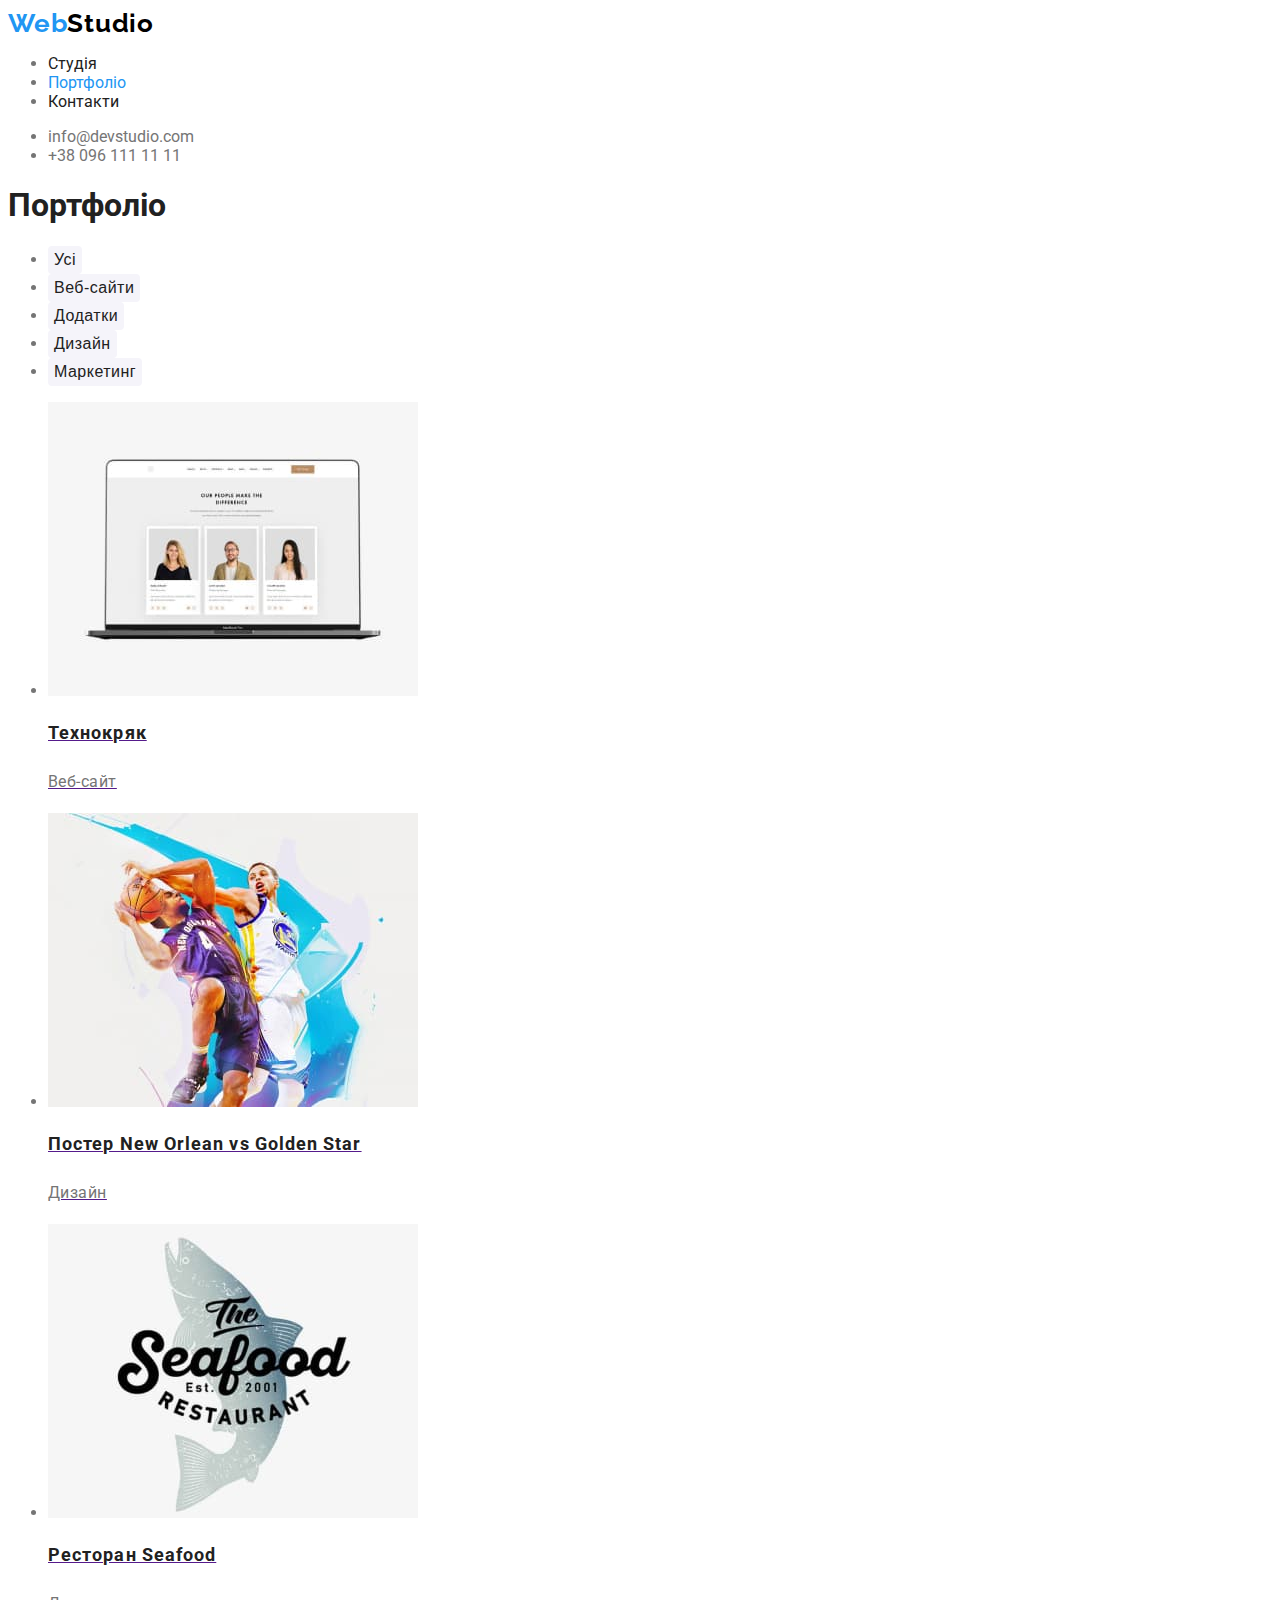
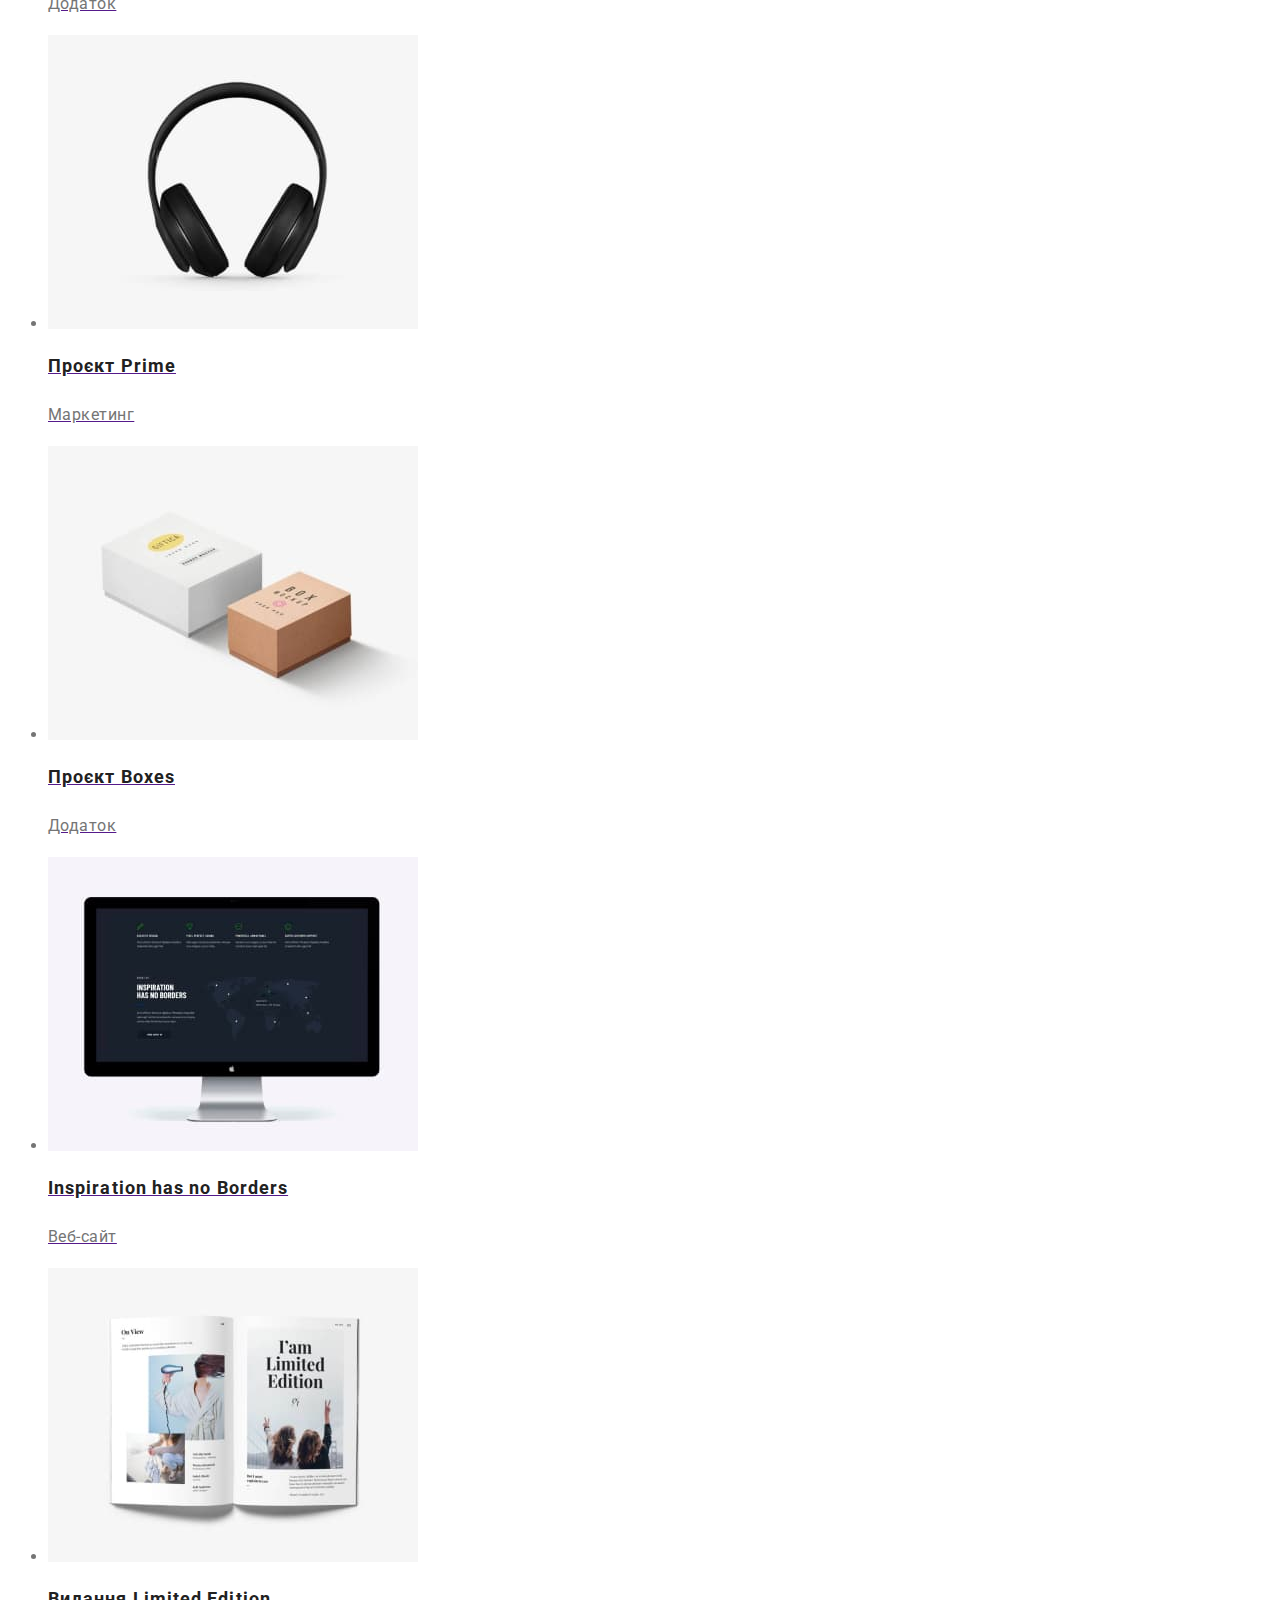
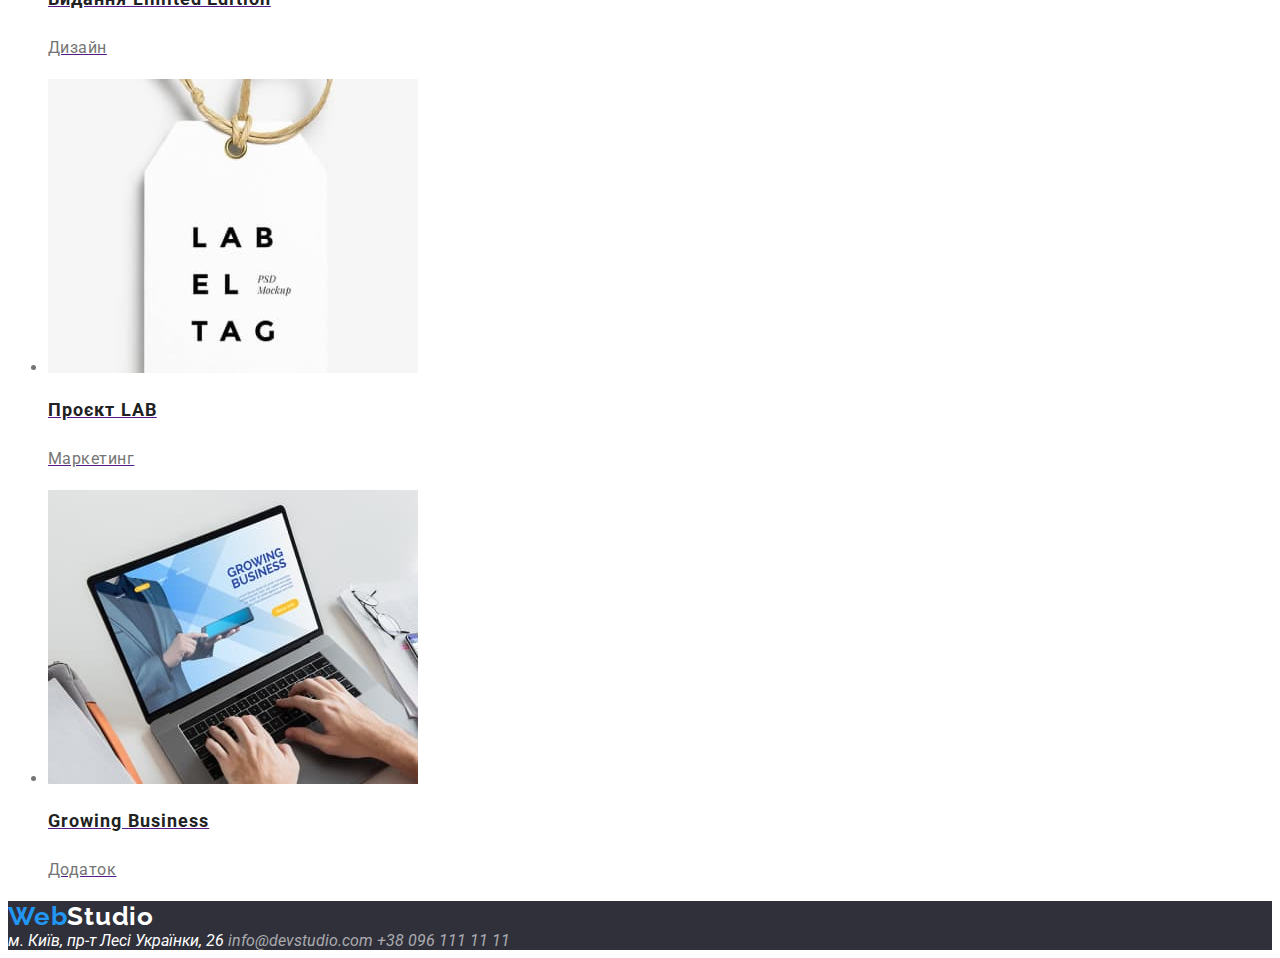
==== portfolio.html @ 835433d1 "Done" ====
<!DOCTYPE html>
<html lang="uk">

<head>
	<meta charset="UTF-8">
	<meta name="viewport" content="width=device-width, initial-scale=1.0">
	<title>Портфоліо студії ВЕБ дизайну</title>
	<link 
		href="https://fonts.googleapis.com/css2?family=Raleway:wght@700&family=Roboto:wght@400;500;700;900&display=swap"
		rel="stylesheet"
	>
	<link rel="stylesheet" href="./css/style.css">
</head>

<body>
	<header>
		<a class="logo" href="/"><span class="logo-part">Web</span>Studio</a>
		<nav class="header-nav">
			<ul>
				<li><a href="./index.html" class="link">Студія</a></li>
				<li><a href="" class="link current">Портфоліо</a></li>
				<li><a href="" class="link">Контакти</a></li>
			</ul>
		</nav>
		<ul class="contact">
			<li><a href="mailto:info@devstudio.com" class="link">info@devstudio.com</a></li>
			<li><a href="tel:+380961111111" class="link">+38 096 111 11 11</a></li>
		</ul>
	</header>
	<main>
		<section class="portfolio">
			<h1 class="title">Портфоліо</h1>
			<ul>
				<li><button type="button" class="button">Усі</button></li>
				<li><button type="button" class="button">Веб-сайти</button></li>
				<li><button type="button" class="button">Додатки</button></li>
				<li><button type="button" class="button">Дизайн</button></li>
				<li><button type="button" class="button">Маркетинг</button></li>
			</ul>
			<ul class="portfolio-list">
				<li>
					<a href="">
						<img src="./images/project1.jpg" alt="Розворот ноутбука із зображенням сайту на екрані" width="370" height="294">
						<h2 class="title">Технокряк</h2>
						<p class="text">Веб-сайт</p>
					</a>
				</li>
				<li>
					<a href="">
						<img src="./images/project2.jpg" alt="Два баскетболісти борються за м'яч" width="370" height="294">
						<h2 class="title">Постер New Orlean vs Golden Star</h2>
						<p class="text">Дизайн</p>
					</a>
				</li>
				<li>
					<a href="">
						<img src="./images/project3.jpg" alt="Емблема ресторану" width="370" height="294">
						<h2 class="title">Ресторан Seafood</h2>
						<p class="text">Додаток</p>
					</a>
				</li>
				<li>
					<a href="">
						<img src="./images/project4.jpg" alt="Навушники" width="370" height="294">
						<h2 class="title">Проєкт Prime</h2>
						<p class="text">Маркетинг</p>
					</a>
				</li>
				<li>
					<a href="">
						<img src="./images/project5.jpg" alt="Дві коробочки" width="370" height="294">
						<h2 class="title">Проєкт Boxes</h2>
						<p class="text">Додаток</p>
					</a>
				</li>
				<li>
					<a href="">
						<img src="./images/project6.jpg" alt="Монітор із зображенням сайту" width="370" height="294">
						<h2 class="title">Inspiration has no Borders</h2>
						<p class="text">Веб-сайт</p>
					</a>
				</li>
				<li>
					<a href="">
						<img src="./images/project7.jpg" alt="Розворот журналу" width="370" height="294">
						<h2 class="title">Видання Limited Edition</h2>
						<p class="text">Дизайн</p>
					</a>
				</li>
				<li>
					<a href="">
						<img src="./images/project8.jpg" alt="Лейбл на мотузку" width="370" height="294">
						<h2 class="title">Проєкт LAB</h2>
						<p class="text">Маркетинг</p>
					</a>
				</li>
				<li>
					<a href="">
						<img src="./images/project9.jpg" alt="Ноутбук із зображенням програми на екрані" width="370" height="294">
						<h2 class="title">Growing Business</h2>
						<p class="text">Додаток</p>
					</a>
				</li>
			</ul>
		</section>
	</main>
	<footer class="footer">
		<a class="logo" href="/"><span class="logo-part">Web</span>Studio</a>
		<address class="address">
			м. Київ, пр-т Лесі Українки, 26
			<a href="mailto:info@devstudio.com" class="link">info@devstudio.com</a>
			<a href="tel:+380961111111" class="link">+38 096 111 11 11</a>
		</address>
	</footer>
</body>

</html>
---- css/style.css ----
/* Common styles */

:root {
	--c-accent: #2196F3;
	--c-title: #212121;
	--c-text: #757575;
	--c-text-second: rgba(255, 255, 255, 0.60);
	--c-text-invers: white;
	--c-backgr-prime: white;
	--c-backgr-second: #F5F4FA;
	--c-backgr-dark: #2F303A;
}

body {
	color: var(--c-text);
	background-color: var(--c-backgr-prime);
	font-family: 'Roboto', sans-serif;
}

/* Logo */

.logo {
	color: black;
	--c-logo-part: var(--c-accent);
	font-family: 'Raleway', sans-serif;
	font-size: 26px;
	font-weight: 700;
	letter-spacing: 0.78px;
	text-decoration: none;
}

.logo .logo-part {
	color: var(--c-logo-part);
}

footer > .logo {
	color: var(--c-text-invers);
}

.logo:hover,
.logo:focus {
	color: var(--c-accent);
	--c-logo-part: black;
}

footer>.logo:hover,
footer>.logo:focus {
	--c-logo-part: var(--c-text-invers);
}

/* Header */

.link {
	text-decoration: none;
	list-style: none;
}

.header-nav .link {
	color: var(--c-title);
	text-decoration: none;
}

.link.current {
	color: var(--c-accent)
}

.contact .link {
	color: var(--c-text);
	text-decoration: none;
}

.header-nav .link:hover,
.header-nav .link:focus,
.contact .link:hover,
.contact .link:focus {
	color: var(--c-accent)
}

.address {
	color: var(--c-text-invers);
}

.address .link {
	color: var(--c-text-second);
	text-decoration: none;
}

.address .link:hover,
.address .link:focus {
	color: var(--c-accent)
}

/* Styles for index.html */

.title {
	color: var(--c-title);
}

.button {
	color: var(--c-title);
	text-align: center;
	background-color: var(--c-backgr-second);
	border-style: none;
	border-radius: 4px;
	font-size: 16px;
	font-weight: 500;
	line-height: 1.63; /* 26px 162.5% */
	letter-spacing: 0.48px;
}

.button:hover,
.button:focus {
	color: var(--c-text-invers);
	background-color: var(--c-accent);
	cursor: pointer;
}

.button.primary {
	color: var(--c-text-invers);
	text-align: center;
	background-color: var(--c-accent);
	font-size: 16px;
	font-weight: 700;
	line-height: 1.88; /* 187.5% */
	letter-spacing: 0.96px;
}

.button.primary:hover,
.button.primary:focus {
	color: var(--c-title);
	background-color: var(--c-backgr-second);
}

.hero-title {
	color: var(--c-backgr-prime);
	text-align: center;
	font-size: 44px;
	font-weight: 900;
	line-height: 1.36; /* 60px 136.364% */
	letter-spacing: 2.64px;
	text-transform: uppercase;
}

.section-title {
	color: var(--c-title);
	text-align: center;
	font-size: 36px;
	font-weight: 700;
	line-height: 1.2;
	letter-spacing: 1.08px;
}

.feature-list .title {
	font-size: 14px;
	font-weight: 700;
	line-height: 1.2;
	letter-spacing: 0.42px;
	text-transform: uppercase;
}

.feature-list .text {
	font-size: 14px;
	font-weight: 400;
	line-height: 1.71; /* 24px 171.429% */
	letter-spacing: 0.42px;
}

.command-list .title {
	text-align: center;
	font-size: 16px;
	font-weight: 500;
	line-height: 1.2;
	letter-spacing: 0.48px;
}

.command-list .text {
	text-align: center;
	font-size: 16px;
	font-weight: 400;
	line-height: 1.2;
	letter-spacing: 0.48px;
}

.portfolio-list .title {
	color: var(--c-title);
	font-size: 18px;
	font-weight: 700;
	line-height: 2; /* 36px 200% */
	letter-spacing: 1.08px;
}

.portfolio-list .text {
	color: var(--c-text);
	font-size: 16px;
	font-weight: 400;
	line-height: 1.88; /*30px 187.5% */
	letter-spacing: 0.48px;
}

.hero {
	background-color: var(--c-backgr-dark);
}
.command {
	background-color: var(--c-backgr-second);
}

.footer {
	background-color: var(--c-backgr-dark);
}
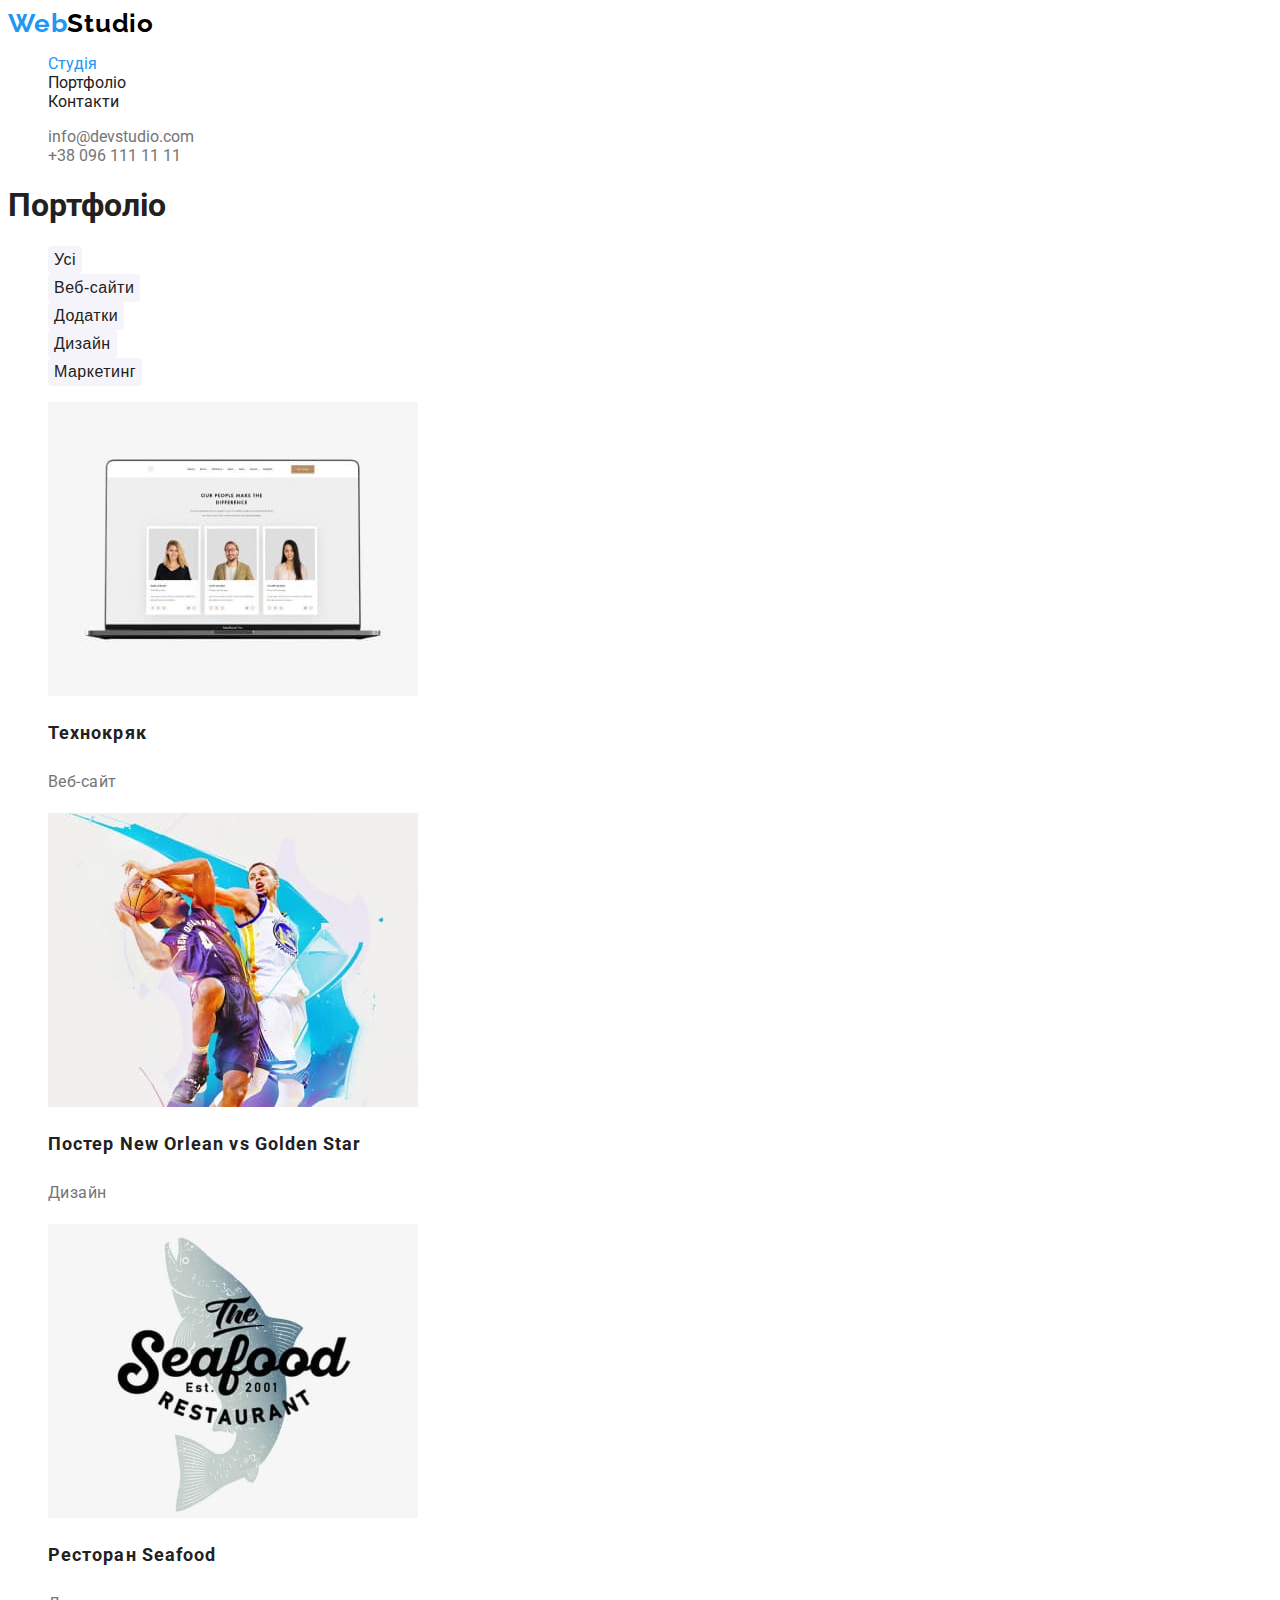
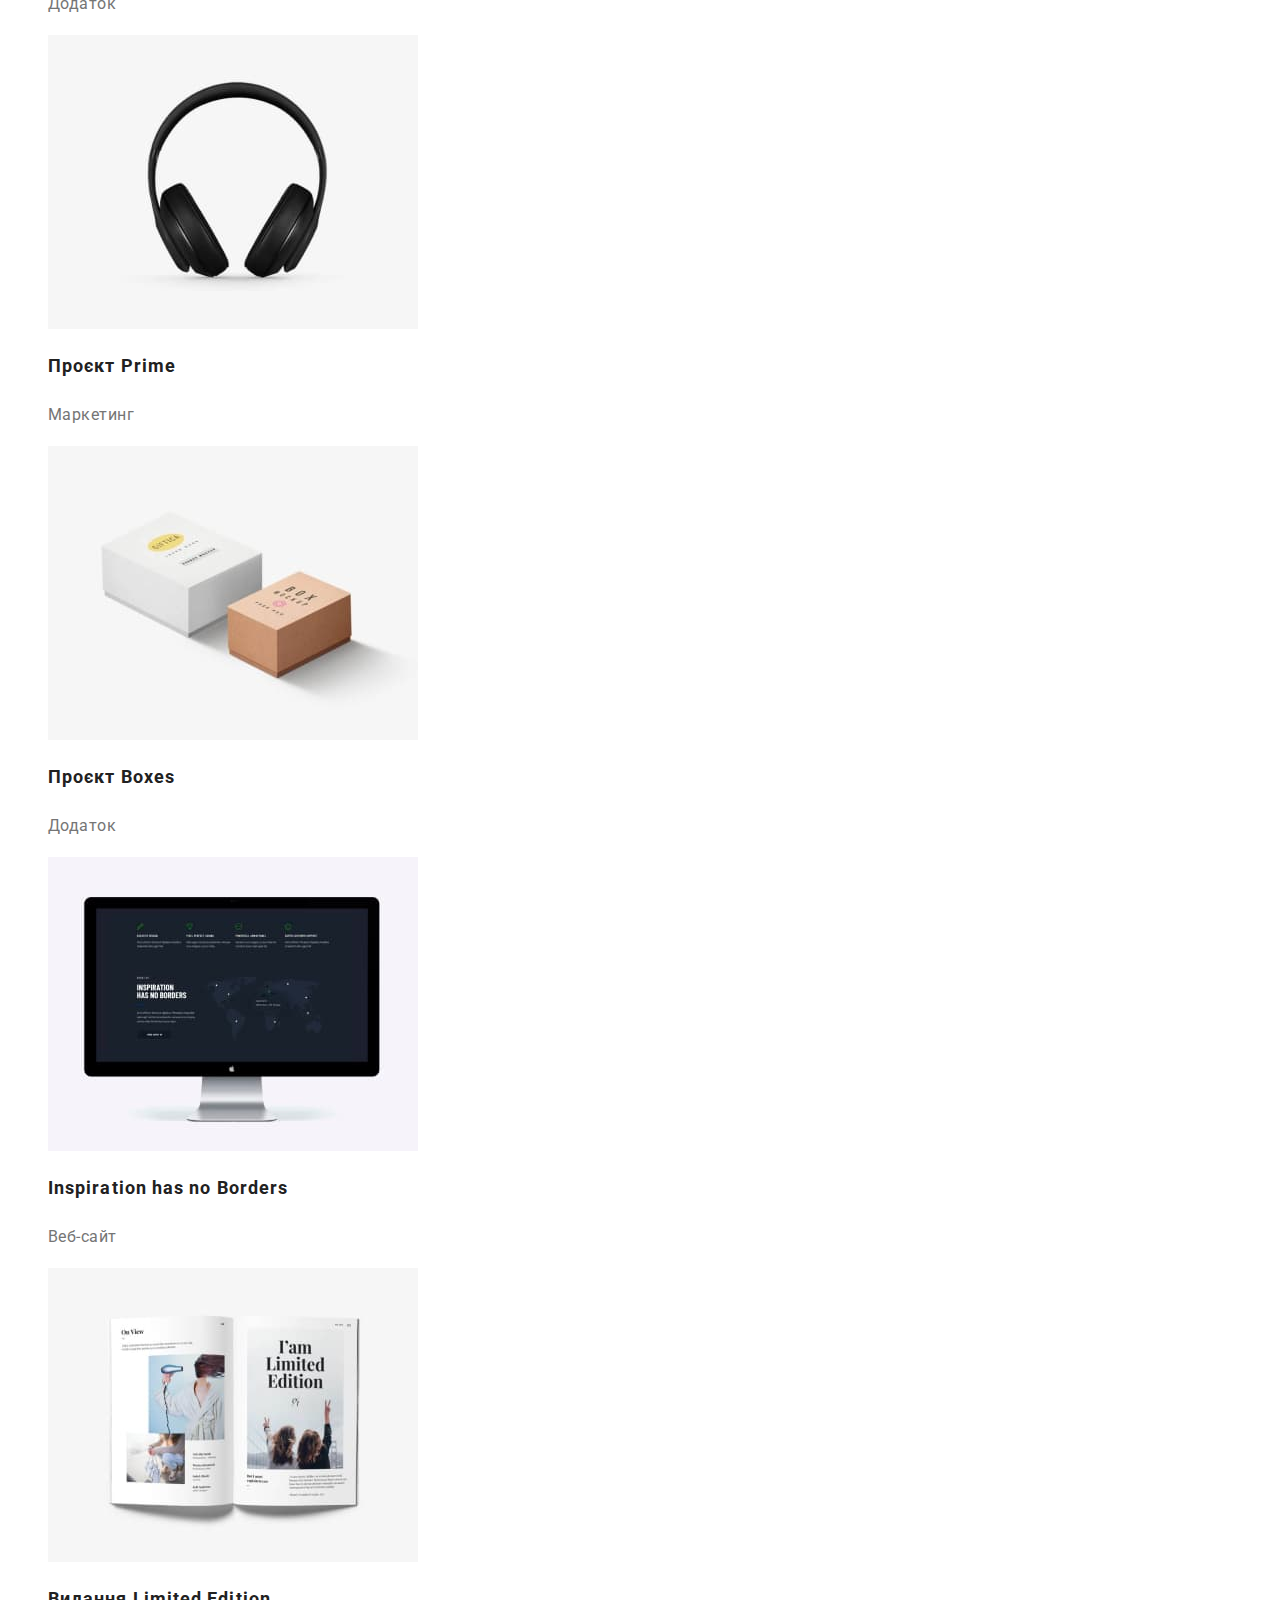
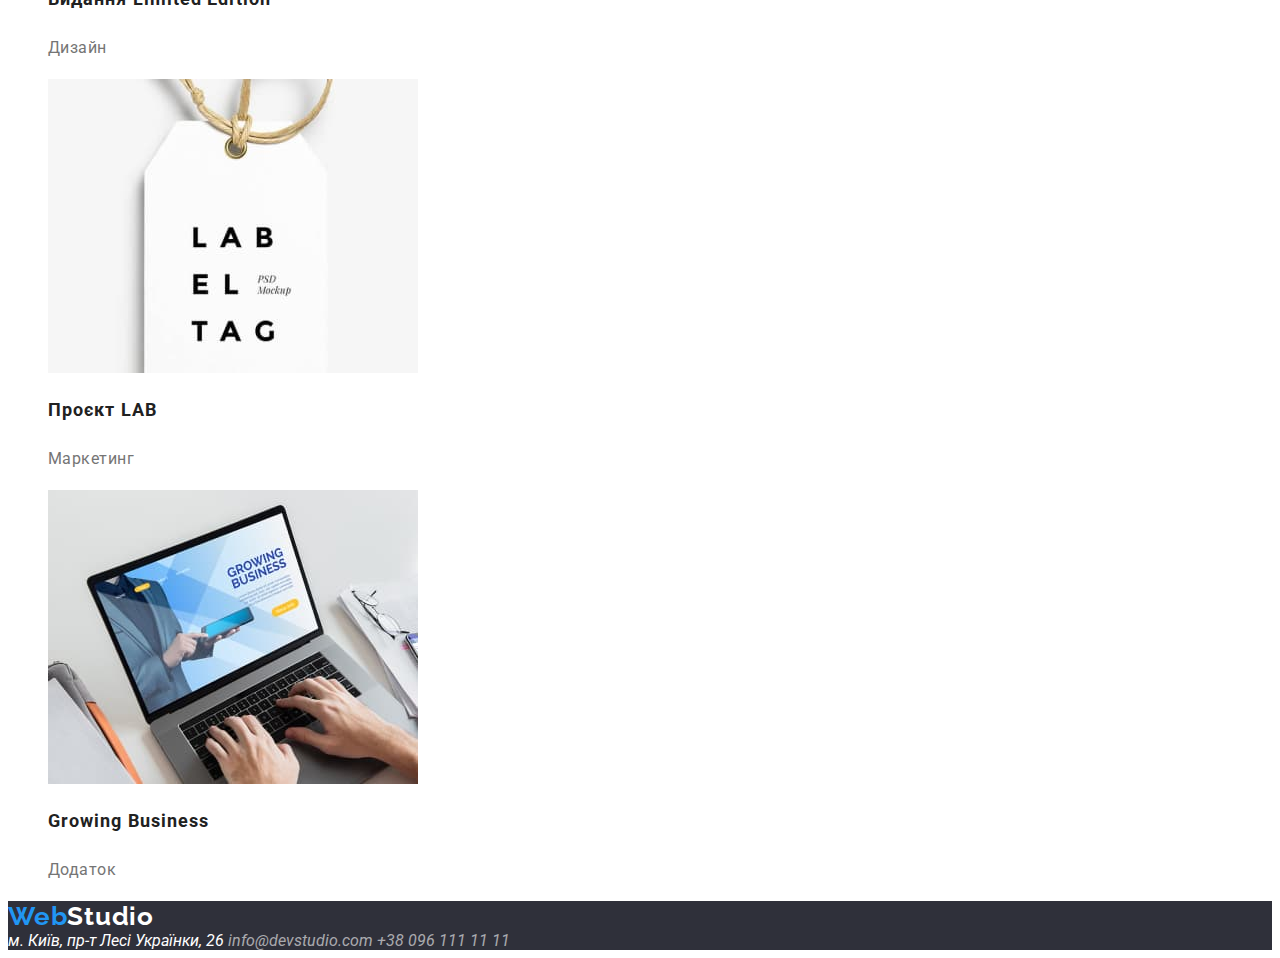
==== commit b0475002: "Layout" ====
--- a/portfolio.html
+++ b/portfolio.html
@@ -3,8 +3,8 @@
 
 <head>
 	<meta charset="UTF-8">
-	<meta name="viewport" content="width=device-width, initial-scale=1.0">
-	<title>Портфоліо студії ВЕБ дизайну</title>
+	<meta name="viewport" content="width=device-width, initial-scale=2.0">
+	<title>Студія ВЕБ дизайну</title>
 	<link 
 		href="https://fonts.googleapis.com/css2?family=Raleway:wght@700&family=Roboto:wght@400;500;700;900&display=swap"
 		rel="stylesheet"
@@ -13,89 +13,95 @@
 </head>
 
 <body>
+
 	<header>
 		<a class="logo" href="/"><span class="logo-part">Web</span>Studio</a>
+
 		<nav class="header-nav">
-			<ul>
-				<li><a href="./index.html" class="link">Студія</a></li>
-				<li><a href="" class="link current">Портфоліо</a></li>
+			<ul class="link">
+				<li><a href="" class="link current">Студія</a></li>
+				<li><a href="./portfolio.html" class="link">Портфоліо</a></li>
 				<li><a href="" class="link">Контакти</a></li>
 			</ul>
 		</nav>
-		<ul class="contact">
+
+		<ul class="contact link">
 			<li><a href="mailto:info@devstudio.com" class="link">info@devstudio.com</a></li>
 			<li><a href="tel:+380961111111" class="link">+38 096 111 11 11</a></li>
 		</ul>
 	</header>
+
 	<main>
 		<section class="portfolio">
 			<h1 class="title">Портфоліо</h1>
-			<ul>
+
+			<ul class="link">
 				<li><button type="button" class="button">Усі</button></li>
 				<li><button type="button" class="button">Веб-сайти</button></li>
 				<li><button type="button" class="button">Додатки</button></li>
 				<li><button type="button" class="button">Дизайн</button></li>
 				<li><button type="button" class="button">Маркетинг</button></li>
 			</ul>
-			<ul class="portfolio-list">
+
+			<ul class="portfolio-list link">
 				<li>
-					<a href="">
+					<a class="link" href="">
 						<img src="./images/project1.jpg" alt="Розворот ноутбука із зображенням сайту на екрані" width="370" height="294">
 						<h2 class="title">Технокряк</h2>
 						<p class="text">Веб-сайт</p>
 					</a>
 				</li>
 				<li>
-					<a href="">
+					<a class="link" href="">
 						<img src="./images/project2.jpg" alt="Два баскетболісти борються за м'яч" width="370" height="294">
 						<h2 class="title">Постер New Orlean vs Golden Star</h2>
 						<p class="text">Дизайн</p>
 					</a>
 				</li>
 				<li>
-					<a href="">
+					<a class="link" href="">
 						<img src="./images/project3.jpg" alt="Емблема ресторану" width="370" height="294">
 						<h2 class="title">Ресторан Seafood</h2>
 						<p class="text">Додаток</p>
 					</a>
 				</li>
 				<li>
-					<a href="">
+					<a class="link" href="">
 						<img src="./images/project4.jpg" alt="Навушники" width="370" height="294">
 						<h2 class="title">Проєкт Prime</h2>
 						<p class="text">Маркетинг</p>
 					</a>
 				</li>
 				<li>
-					<a href="">
+					<a class="link" href="">
 						<img src="./images/project5.jpg" alt="Дві коробочки" width="370" height="294">
 						<h2 class="title">Проєкт Boxes</h2>
 						<p class="text">Додаток</p>
 					</a>
 				</li>
 				<li>
-					<a href="">
+					<a class="link" href="">
 						<img src="./images/project6.jpg" alt="Монітор із зображенням сайту" width="370" height="294">
 						<h2 class="title">Inspiration has no Borders</h2>
 						<p class="text">Веб-сайт</p>
 					</a>
 				</li>
 				<li>
-					<a href="">
+					<a class="link" href="">
 						<img src="./images/project7.jpg" alt="Розворот журналу" width="370" height="294">
 						<h2 class="title">Видання Limited Edition</h2>
 						<p class="text">Дизайн</p>
 					</a>
 				</li>
 				<li>
-					<a href="">
+					<a class="link" href="">
 						<img src="./images/project8.jpg" alt="Лейбл на мотузку" width="370" height="294">
 						<h2 class="title">Проєкт LAB</h2>
 						<p class="text">Маркетинг</p>
 					</a>
 				</li>
 				<li>
-					<a href="">
+					<a class="link" href="">
 						<img src="./images/project9.jpg" alt="Ноутбук із зображенням програми на екрані" width="370" height="294">
 						<h2 class="title">Growing Business</h2>
 						<p class="text">Додаток</p>
@@ -103,7 +109,9 @@
 				</li>
 			</ul>
 		</section>
+		
 	</main>
+
 	<footer class="footer">
 		<a class="logo" href="/"><span class="logo-part">Web</span>Studio</a>
 		<address class="address">
@@ -112,6 +120,7 @@
 			<a href="tel:+380961111111" class="link">+38 096 111 11 11</a>
 		</address>
 	</footer>
+
 </body>
-
+	
 </html>--- a/css/style.css
+++ b/css/style.css
@@ -165,6 +165,8 @@
 	letter-spacing: 0.42px;
 }
 
+/*  Styles for portfolio.html */
+
 .command-list .title {
 	text-align: center;
 	font-size: 16px;
@@ -200,6 +202,7 @@
 .hero {
 	background-color: var(--c-backgr-dark);
 }
+
 .command {
 	background-color: var(--c-backgr-second);
 }
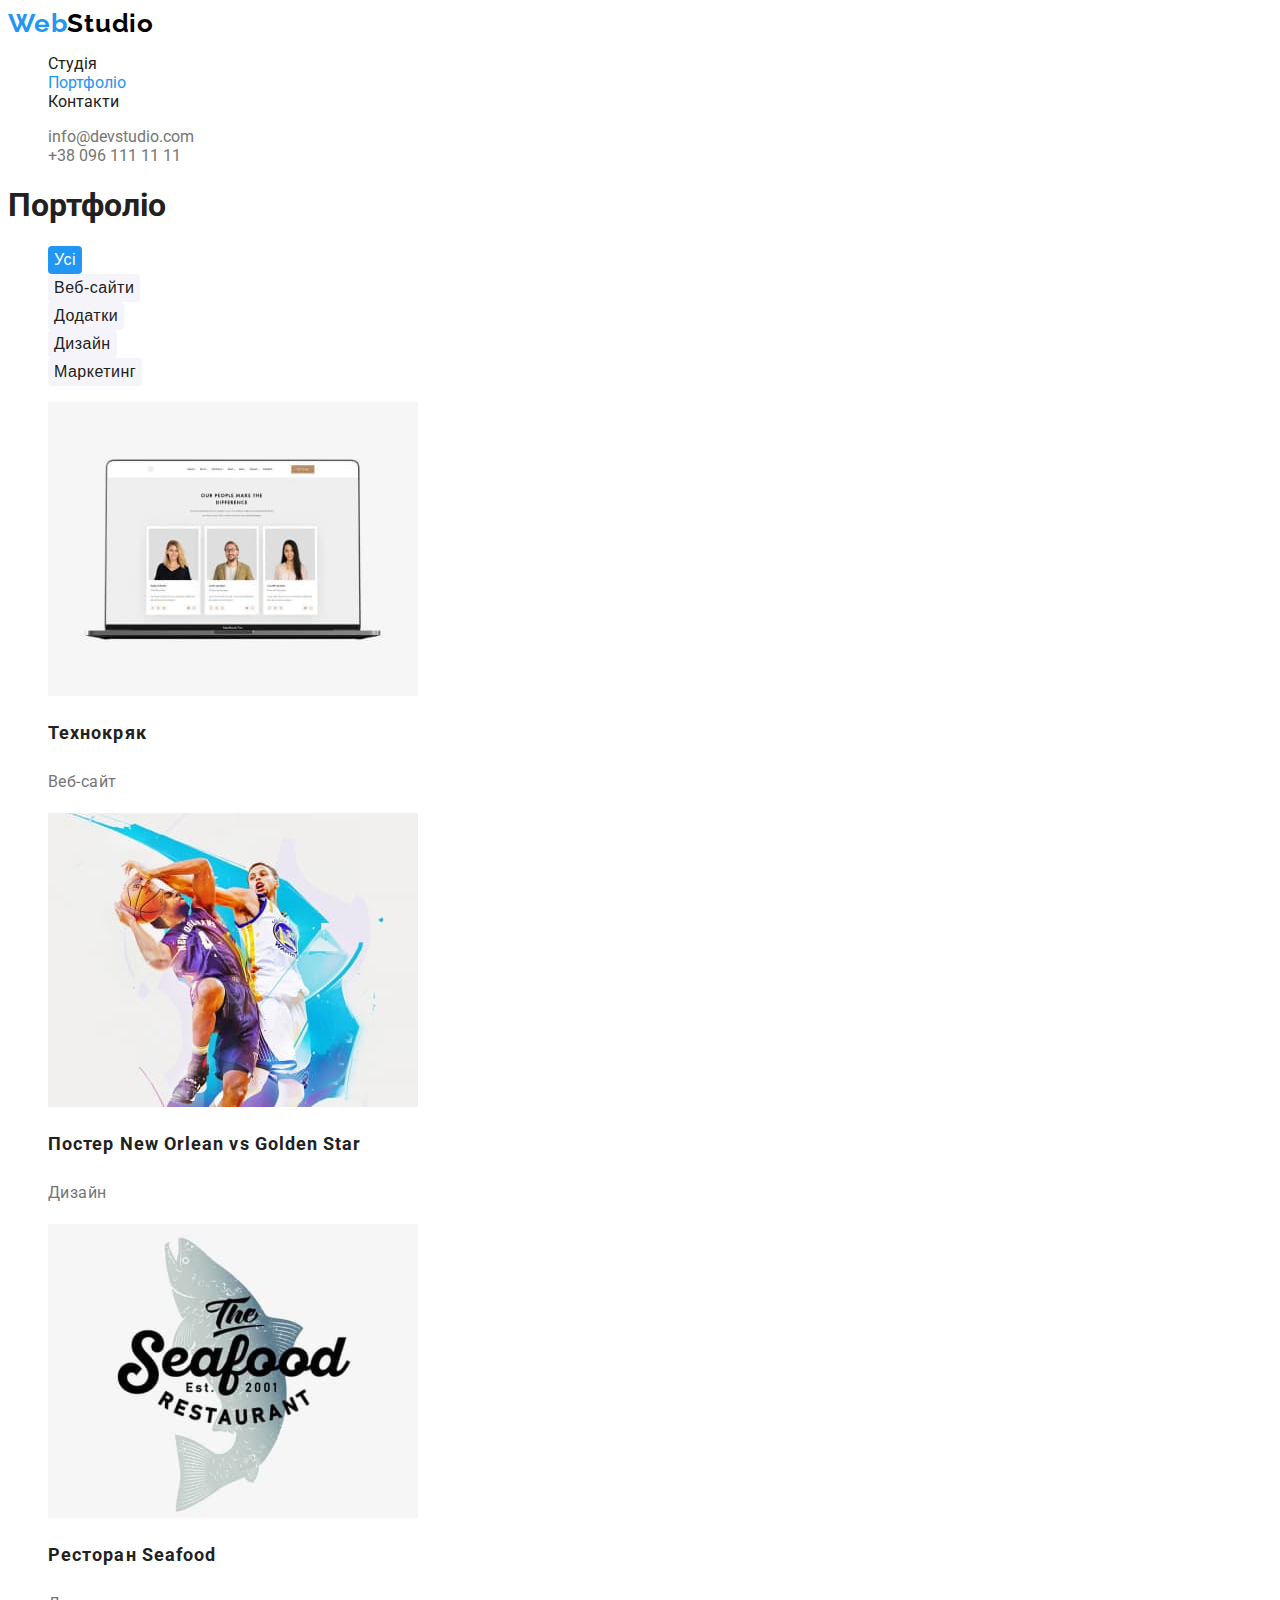
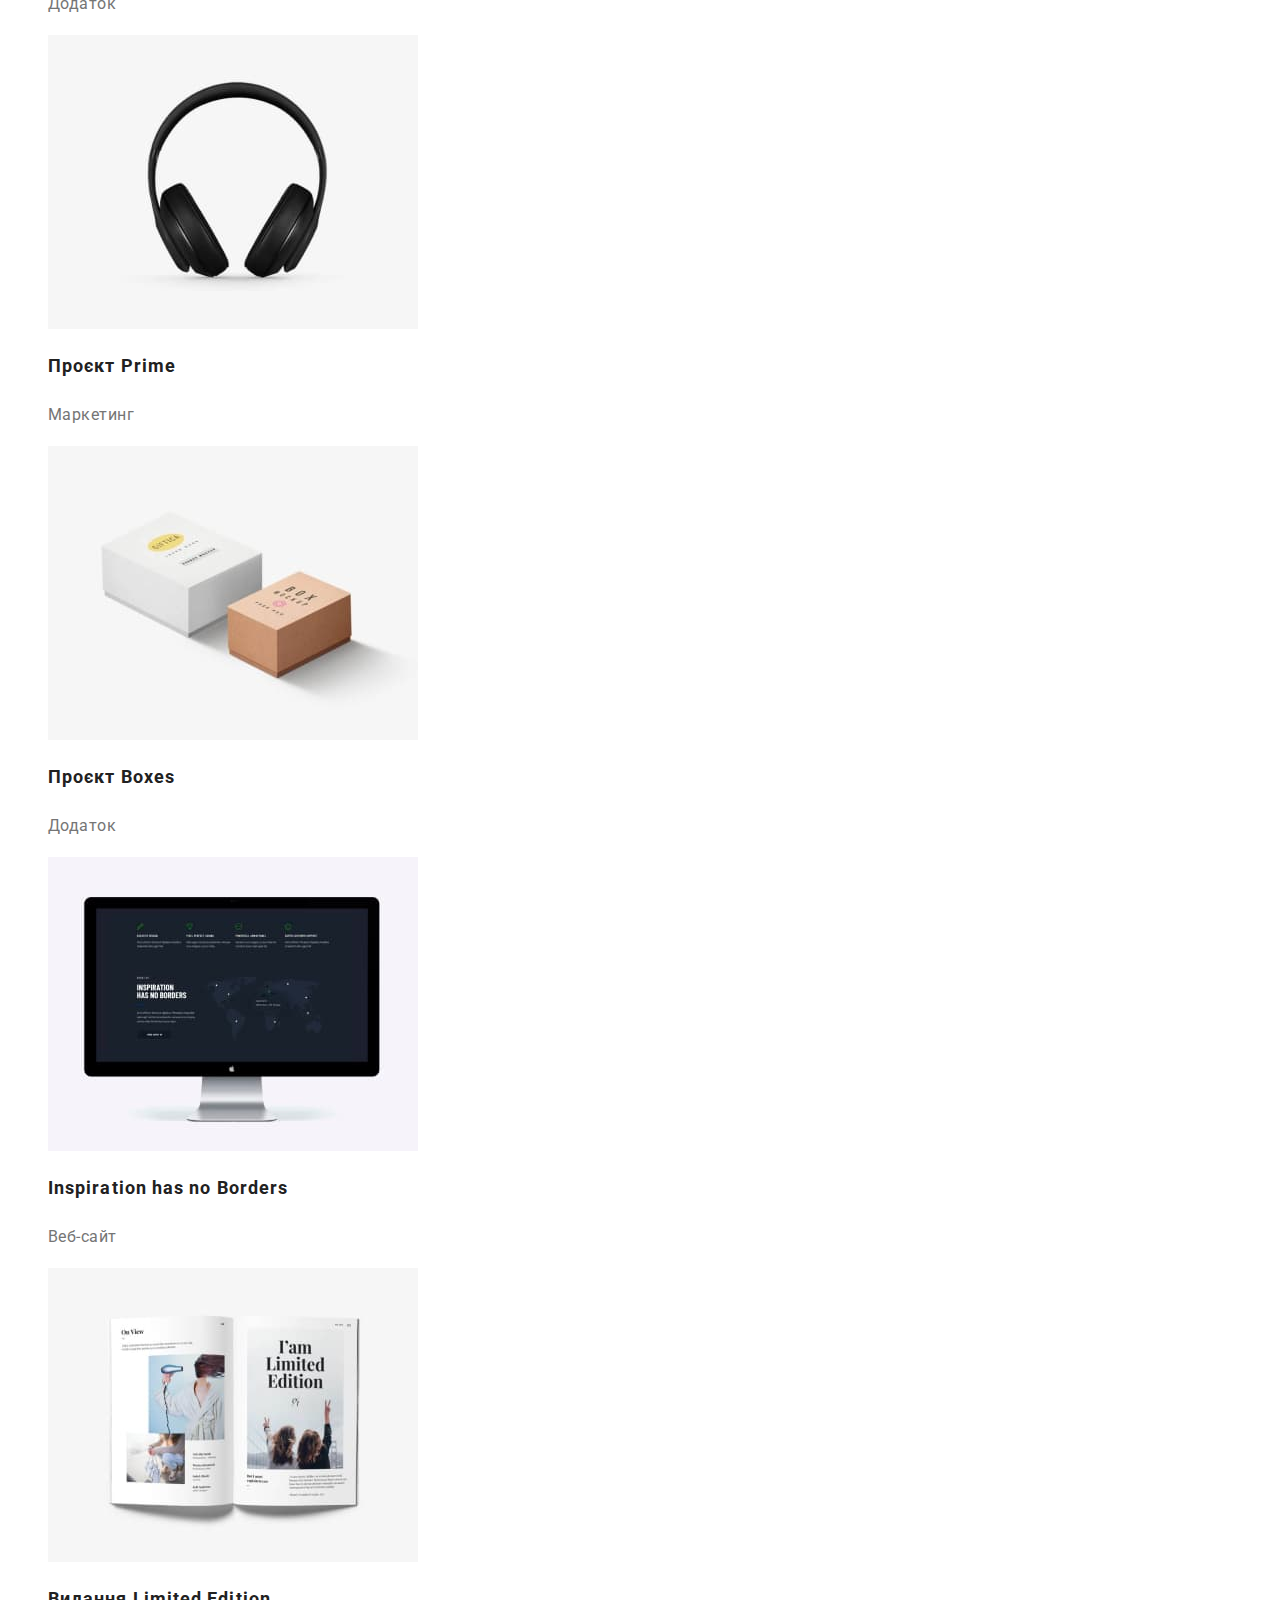
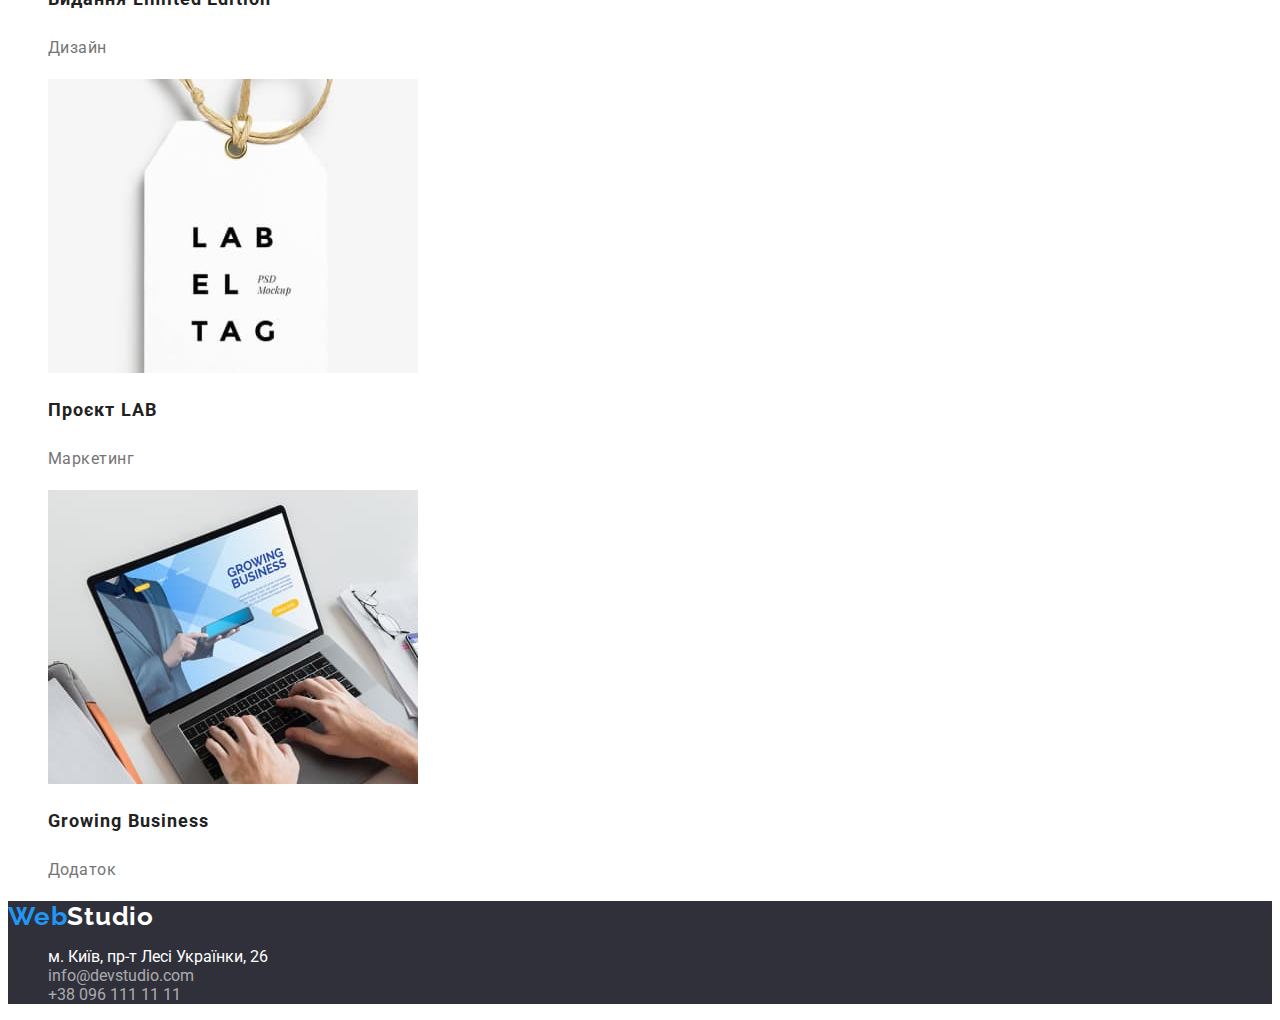
==== commit 2f8c28b4: "Fixed after verification" ====
--- a/portfolio.html
+++ b/portfolio.html
@@ -1,126 +1,145 @@
 <!DOCTYPE html>
 <html lang="uk">
+  <head>
+    <meta charset="UTF-8" />
+    <meta name="viewport" content="width=device-width, initial-scale=2.0" />
+    <title>Студія ВЕБ дизайну</title>
+    <link rel="preconnect" href="https://fonts.googleapis.com" />
+    <link rel="preconnect" href="https://fonts.gstatic.com" crossorigin />
+    <link
+      href="https://fonts.googleapis.com/css2?family=Raleway:wght@700&family=Roboto:wght@400;500;700;900&display=swap"
+      rel="stylesheet"
+    />
+    <link rel="stylesheet" href="./css/style.css" />
+  </head>
 
-<head>
-	<meta charset="UTF-8">
-	<meta name="viewport" content="width=device-width, initial-scale=2.0">
-	<title>Студія ВЕБ дизайну</title>
-	<link 
-		href="https://fonts.googleapis.com/css2?family=Raleway:wght@700&family=Roboto:wght@400;500;700;900&display=swap"
-		rel="stylesheet"
-	>
-	<link rel="stylesheet" href="./css/style.css">
-</head>
+  <body>
+    <header>
+      <a class="logo" href="/"><span class="logo-part">Web</span>Studio</a>
 
-<body>
+      <nav class="header-nav">
+        <ul class="link">
+          <li><a href="./index.html" class="link">Студія</a></li>
+          <li><a href="./portfolio.html" class="link current">Портфоліо</a></li>
+          <li><a href="" class="link">Контакти</a></li>
+        </ul>
+      </nav>
 
-	<header>
-		<a class="logo" href="/"><span class="logo-part">Web</span>Studio</a>
+      <ul class="contact link">
+        <li><a href="mailto:info@devstudio.com" class="link">info@devstudio.com</a></li>
+        <li><a href="tel:+380961111111" class="link">+38 096 111 11 11</a></li>
+      </ul>
+    </header>
 
-		<nav class="header-nav">
-			<ul class="link">
-				<li><a href="" class="link current">Студія</a></li>
-				<li><a href="./portfolio.html" class="link">Портфоліо</a></li>
-				<li><a href="" class="link">Контакти</a></li>
-			</ul>
-		</nav>
+    <main>
+      <section class="portfolio">
+        <h1 class="title">Портфоліо</h1>
 
-		<ul class="contact link">
-			<li><a href="mailto:info@devstudio.com" class="link">info@devstudio.com</a></li>
-			<li><a href="tel:+380961111111" class="link">+38 096 111 11 11</a></li>
-		</ul>
-	</header>
+        <ul class="link">
+          <li><button type="button" class="button current">Усі</button></li>
+          <li><button type="button" class="button">Веб-сайти</button></li>
+          <li><button type="button" class="button">Додатки</button></li>
+          <li><button type="button" class="button">Дизайн</button></li>
+          <li><button type="button" class="button">Маркетинг</button></li>
+        </ul>
 
-	<main>
-		<section class="portfolio">
-			<h1 class="title">Портфоліо</h1>
+        <ul class="portfolio-list link">
+          <li>
+            <a class="link" href="">
+              <img
+                src="./images/project1.jpg"
+                alt="Розворот ноутбука із зображенням сайту на екрані"
+                width="370"
+                height="294"
+              />
+              <h2 class="title">Технокряк</h2>
+              <p class="text">Веб-сайт</p>
+            </a>
+          </li>
+          <li>
+            <a class="link" href="">
+              <img
+                src="./images/project2.jpg"
+                alt="Два баскетболісти борються за м'яч"
+                width="370"
+                height="294"
+              />
+              <h2 class="title">Постер New Orlean vs Golden Star</h2>
+              <p class="text">Дизайн</p>
+            </a>
+          </li>
+          <li>
+            <a class="link" href="">
+              <img src="./images/project3.jpg" alt="Емблема ресторану" width="370" height="294" />
+              <h2 class="title">Ресторан Seafood</h2>
+              <p class="text">Додаток</p>
+            </a>
+          </li>
+          <li>
+            <a class="link" href="">
+              <img src="./images/project4.jpg" alt="Навушники" width="370" height="294" />
+              <h2 class="title">Проєкт Prime</h2>
+              <p class="text">Маркетинг</p>
+            </a>
+          </li>
+          <li>
+            <a class="link" href="">
+              <img src="./images/project5.jpg" alt="Дві коробочки" width="370" height="294" />
+              <h2 class="title">Проєкт Boxes</h2>
+              <p class="text">Додаток</p>
+            </a>
+          </li>
+          <li>
+            <a class="link" href="">
+              <img
+                src="./images/project6.jpg"
+                alt="Монітор із зображенням сайту"
+                width="370"
+                height="294"
+              />
+              <h2 class="title">Inspiration has no Borders</h2>
+              <p class="text">Веб-сайт</p>
+            </a>
+          </li>
+          <li>
+            <a class="link" href="">
+              <img src="./images/project7.jpg" alt="Розворот журналу" width="370" height="294" />
+              <h2 class="title">Видання Limited Edition</h2>
+              <p class="text">Дизайн</p>
+            </a>
+          </li>
+          <li>
+            <a class="link" href="">
+              <img src="./images/project8.jpg" alt="Лейбл на мотузку" width="370" height="294" />
+              <h2 class="title">Проєкт LAB</h2>
+              <p class="text">Маркетинг</p>
+            </a>
+          </li>
+          <li>
+            <a class="link" href="">
+              <img
+                src="./images/project9.jpg"
+                alt="Ноутбук із зображенням програми на екрані"
+                width="370"
+                height="294"
+              />
+              <h2 class="title">Growing Business</h2>
+              <p class="text">Додаток</p>
+            </a>
+          </li>
+        </ul>
+      </section>
+    </main>
 
-			<ul class="link">
-				<li><button type="button" class="button">Усі</button></li>
-				<li><button type="button" class="button">Веб-сайти</button></li>
-				<li><button type="button" class="button">Додатки</button></li>
-				<li><button type="button" class="button">Дизайн</button></li>
-				<li><button type="button" class="button">Маркетинг</button></li>
-			</ul>
-
-			<ul class="portfolio-list link">
-				<li>
-					<a class="link" href="">
-						<img src="./images/project1.jpg" alt="Розворот ноутбука із зображенням сайту на екрані" width="370" height="294">
-						<h2 class="title">Технокряк</h2>
-						<p class="text">Веб-сайт</p>
-					</a>
-				</li>
-				<li>
-					<a class="link" href="">
-						<img src="./images/project2.jpg" alt="Два баскетболісти борються за м'яч" width="370" height="294">
-						<h2 class="title">Постер New Orlean vs Golden Star</h2>
-						<p class="text">Дизайн</p>
-					</a>
-				</li>
-				<li>
-					<a class="link" href="">
-						<img src="./images/project3.jpg" alt="Емблема ресторану" width="370" height="294">
-						<h2 class="title">Ресторан Seafood</h2>
-						<p class="text">Додаток</p>
-					</a>
-				</li>
-				<li>
-					<a class="link" href="">
-						<img src="./images/project4.jpg" alt="Навушники" width="370" height="294">
-						<h2 class="title">Проєкт Prime</h2>
-						<p class="text">Маркетинг</p>
-					</a>
-				</li>
-				<li>
-					<a class="link" href="">
-						<img src="./images/project5.jpg" alt="Дві коробочки" width="370" height="294">
-						<h2 class="title">Проєкт Boxes</h2>
-						<p class="text">Додаток</p>
-					</a>
-				</li>
-				<li>
-					<a class="link" href="">
-						<img src="./images/project6.jpg" alt="Монітор із зображенням сайту" width="370" height="294">
-						<h2 class="title">Inspiration has no Borders</h2>
-						<p class="text">Веб-сайт</p>
-					</a>
-				</li>
-				<li>
-					<a class="link" href="">
-						<img src="./images/project7.jpg" alt="Розворот журналу" width="370" height="294">
-						<h2 class="title">Видання Limited Edition</h2>
-						<p class="text">Дизайн</p>
-					</a>
-				</li>
-				<li>
-					<a class="link" href="">
-						<img src="./images/project8.jpg" alt="Лейбл на мотузку" width="370" height="294">
-						<h2 class="title">Проєкт LAB</h2>
-						<p class="text">Маркетинг</p>
-					</a>
-				</li>
-				<li>
-					<a class="link" href="">
-						<img src="./images/project9.jpg" alt="Ноутбук із зображенням програми на екрані" width="370" height="294">
-						<h2 class="title">Growing Business</h2>
-						<p class="text">Додаток</p>
-					</a>
-				</li>
-			</ul>
-		</section>
-		
-	</main>
-
-	<footer class="footer">
-		<a class="logo" href="/"><span class="logo-part">Web</span>Studio</a>
-		<address class="address">
-			м. Київ, пр-т Лесі Українки, 26
-			<a href="mailto:info@devstudio.com" class="link">info@devstudio.com</a>
-			<a href="tel:+380961111111" class="link">+38 096 111 11 11</a>
-		</address>
-	</footer>
-
-</body>
-	
-</html>+    <footer>
+      <a class="logo" href="/"><span class="logo-part">Web</span>Studio</a>
+      <address class="address">
+        <ul class="link">
+          <li>м. Київ, пр-т Лесі Українки, 26</li>
+          <li><a href="mailto:info@devstudio.com" class="address link">info@devstudio.com</a></li>
+          <li><a href="tel:+380961111111" class="address link">+38 096 111 11 11</a></li>
+        </ul>
+      </address>
+    </footer>
+  </body>
+</html>
--- a/css/style.css
+++ b/css/style.css
@@ -1,212 +1,218 @@
 /* Common styles */
 
 :root {
-	--c-accent: #2196F3;
-	--c-title: #212121;
-	--c-text: #757575;
-	--c-text-second: rgba(255, 255, 255, 0.60);
-	--c-text-invers: white;
-	--c-backgr-prime: white;
-	--c-backgr-second: #F5F4FA;
-	--c-backgr-dark: #2F303A;
+  --c-accent: #2196f3;
+  --c-btn-primary: #188ce8;
+  --c-title: #212121;
+  --c-text: #757575;
+  --c-text-second: rgba(255, 255, 255, 0.6);
+  --c-text-invers: #ffffff;
+  --c-backgr-prime: #ffffff;
+  --c-backgr-second: #f5f4fa;
+  --c-backgr-dark: #2f303a;
 }
 
 body {
-	color: var(--c-text);
-	background-color: var(--c-backgr-prime);
-	font-family: 'Roboto', sans-serif;
+  color: var(--c-text);
+  background-color: var(--c-backgr-prime);
+  font-family: 'Roboto', sans-serif;
 }
 
 /* Logo */
 
 .logo {
-	color: black;
-	--c-logo-part: var(--c-accent);
-	font-family: 'Raleway', sans-serif;
-	font-size: 26px;
-	font-weight: 700;
-	letter-spacing: 0.78px;
-	text-decoration: none;
+  color: black;
+  --c-logo-part: var(--c-accent);
+  font-family: 'Raleway', sans-serif;
+  font-size: 26px;
+  font-weight: 700;
+  letter-spacing: 0.78px;
+  text-decoration: none;
 }
 
 .logo .logo-part {
-	color: var(--c-logo-part);
+  color: var(--c-logo-part);
 }
 
 footer > .logo {
-	color: var(--c-text-invers);
+  color: var(--c-text-invers);
 }
 
 .logo:hover,
 .logo:focus {
-	color: var(--c-accent);
-	--c-logo-part: black;
-}
-
-footer>.logo:hover,
-footer>.logo:focus {
-	--c-logo-part: var(--c-text-invers);
+  color: var(--c-accent);
+  --c-logo-part: black;
+}
+
+footer > .logo:hover,
+footer > .logo:focus {
+  --c-logo-part: var(--c-text-invers);
 }
 
 /* Header */
 
 .link {
-	text-decoration: none;
-	list-style: none;
+  text-decoration: none;
+  list-style: none;
 }
 
 .header-nav .link {
-	color: var(--c-title);
-	text-decoration: none;
+  color: var(--c-title);
+  text-decoration: none;
 }
 
 .link.current {
-	color: var(--c-accent)
+  color: var(--c-accent);
 }
 
 .contact .link {
-	color: var(--c-text);
-	text-decoration: none;
+  color: var(--c-text);
 }
 
 .header-nav .link:hover,
 .header-nav .link:focus,
 .contact .link:hover,
-.contact .link:focus {
-	color: var(--c-accent)
+.contact .link:focus,
+.address.link:hover,
+.address.link:focus {
+  color: var(--c-accent);
 }
 
 .address {
+  color: var(--c-text-invers);
+  font-style: normal;
+}
+
+/* .address .text {
 	color: var(--c-text-invers);
-}
-
-.address .link {
-	color: var(--c-text-second);
-	text-decoration: none;
-}
-
-.address .link:hover,
-.address .link:focus {
-	color: var(--c-accent)
+} */
+
+.address.link {
+  color: var(--c-text-second);
+}
+
+footer {
+  background-color: var(--c-backgr-dark);
 }
 
 /* Styles for index.html */
 
 .title {
-	color: var(--c-title);
+  color: var(--c-title);
+}
+
+.feature-title {
+  display: none;
 }
 
 .button {
-	color: var(--c-title);
-	text-align: center;
-	background-color: var(--c-backgr-second);
-	border-style: none;
-	border-radius: 4px;
-	font-size: 16px;
-	font-weight: 500;
-	line-height: 1.63; /* 26px 162.5% */
-	letter-spacing: 0.48px;
+  color: var(--c-title);
+  text-align: center;
+  background-color: var(--c-backgr-second);
+  border-style: none;
+  border-radius: 4px;
+  font-size: 16px;
+  font-weight: 500;
+  line-height: 1.63; /* 26px 162.5% */
+  letter-spacing: 0.48px;
+}
+
+.button.current {
+  color: var(--c-text-invers);
+  background-color: var(--c-accent);
 }
 
 .button:hover,
 .button:focus {
-	color: var(--c-text-invers);
-	background-color: var(--c-accent);
-	cursor: pointer;
+  color: var(--c-text-invers);
+  background-color: var(--c-accent);
+  cursor: pointer;
 }
 
 .button.primary {
-	color: var(--c-text-invers);
-	text-align: center;
-	background-color: var(--c-accent);
-	font-size: 16px;
-	font-weight: 700;
-	line-height: 1.88; /* 187.5% */
-	letter-spacing: 0.96px;
+  color: var(--c-text-invers);
+  font-weight: 700;
+  line-height: 1.88; /* 30px 187.5% */
+  letter-spacing: 0.96px;
+
+  background-color: var(--c-accent);
+  box-shadow: 0px 4px 4px 0px rgba(173, 132, 132, 0.15);
+
+  margin: 0 auto;
+  display: block;
 }
 
 .button.primary:hover,
 .button.primary:focus {
-	color: var(--c-title);
-	background-color: var(--c-backgr-second);
+  background-color: var(--c-btn-primary);
 }
 
 .hero-title {
-	color: var(--c-backgr-prime);
-	text-align: center;
-	font-size: 44px;
-	font-weight: 900;
-	line-height: 1.36; /* 60px 136.364% */
-	letter-spacing: 2.64px;
-	text-transform: uppercase;
+  color: var(--c-backgr-prime);
+  text-align: center;
+  font-size: 44px;
+  font-weight: 900;
+  line-height: 1.36; /* 60px 136.364% */
+  letter-spacing: 2.64px;
+  text-transform: uppercase;
 }
 
 .section-title {
-	color: var(--c-title);
-	text-align: center;
-	font-size: 36px;
-	font-weight: 700;
-	line-height: 1.2;
-	letter-spacing: 1.08px;
+  color: var(--c-title);
+  text-align: center;
+  font-size: 36px;
+  letter-spacing: 1.08px;
 }
 
 .feature-list .title {
-	font-size: 14px;
-	font-weight: 700;
-	line-height: 1.2;
-	letter-spacing: 0.42px;
-	text-transform: uppercase;
+  font-size: 14px;
+  letter-spacing: 0.42px;
+  text-transform: uppercase;
 }
 
 .feature-list .text {
-	font-size: 14px;
-	font-weight: 400;
-	line-height: 1.71; /* 24px 171.429% */
-	letter-spacing: 0.42px;
+  font-size: 14px;
+  line-height: 1.71; /* 24px 171.429% */
+  letter-spacing: 0.42px;
 }
 
 /*  Styles for portfolio.html */
 
 .command-list .title {
-	text-align: center;
-	font-size: 16px;
-	font-weight: 500;
-	line-height: 1.2;
-	letter-spacing: 0.48px;
+  text-align: center;
+  font-size: 16px;
+  font-weight: 500;
+  /* line-height: 1.2; */
+  letter-spacing: 0.48px;
 }
 
 .command-list .text {
-	text-align: center;
-	font-size: 16px;
-	font-weight: 400;
-	line-height: 1.2;
-	letter-spacing: 0.48px;
+  text-align: center;
+  font-size: 16px;
+  /* line-height: 1.2; */
+  letter-spacing: 0.48px;
 }
 
 .portfolio-list .title {
-	color: var(--c-title);
-	font-size: 18px;
-	font-weight: 700;
-	line-height: 2; /* 36px 200% */
-	letter-spacing: 1.08px;
+  color: var(--c-title);
+  font-size: 18px;
+  font-weight: 700;
+  line-height: 2; /* 36px 200% */
+  letter-spacing: 1.08px;
 }
 
 .portfolio-list .text {
-	color: var(--c-text);
-	font-size: 16px;
-	font-weight: 400;
-	line-height: 1.88; /*30px 187.5% */
-	letter-spacing: 0.48px;
+  color: var(--c-text);
+  font-size: 16px;
+  font-weight: 400;
+  line-height: 1.88; /*30px 187.5% */
+  letter-spacing: 0.48px;
 }
 
 .hero {
-	background-color: var(--c-backgr-dark);
+  background-color: var(--c-backgr-dark);
 }
 
 .command {
-	background-color: var(--c-backgr-second);
-}
-
-.footer {
-	background-color: var(--c-backgr-dark);
-}+  background-color: var(--c-backgr-second);
+}
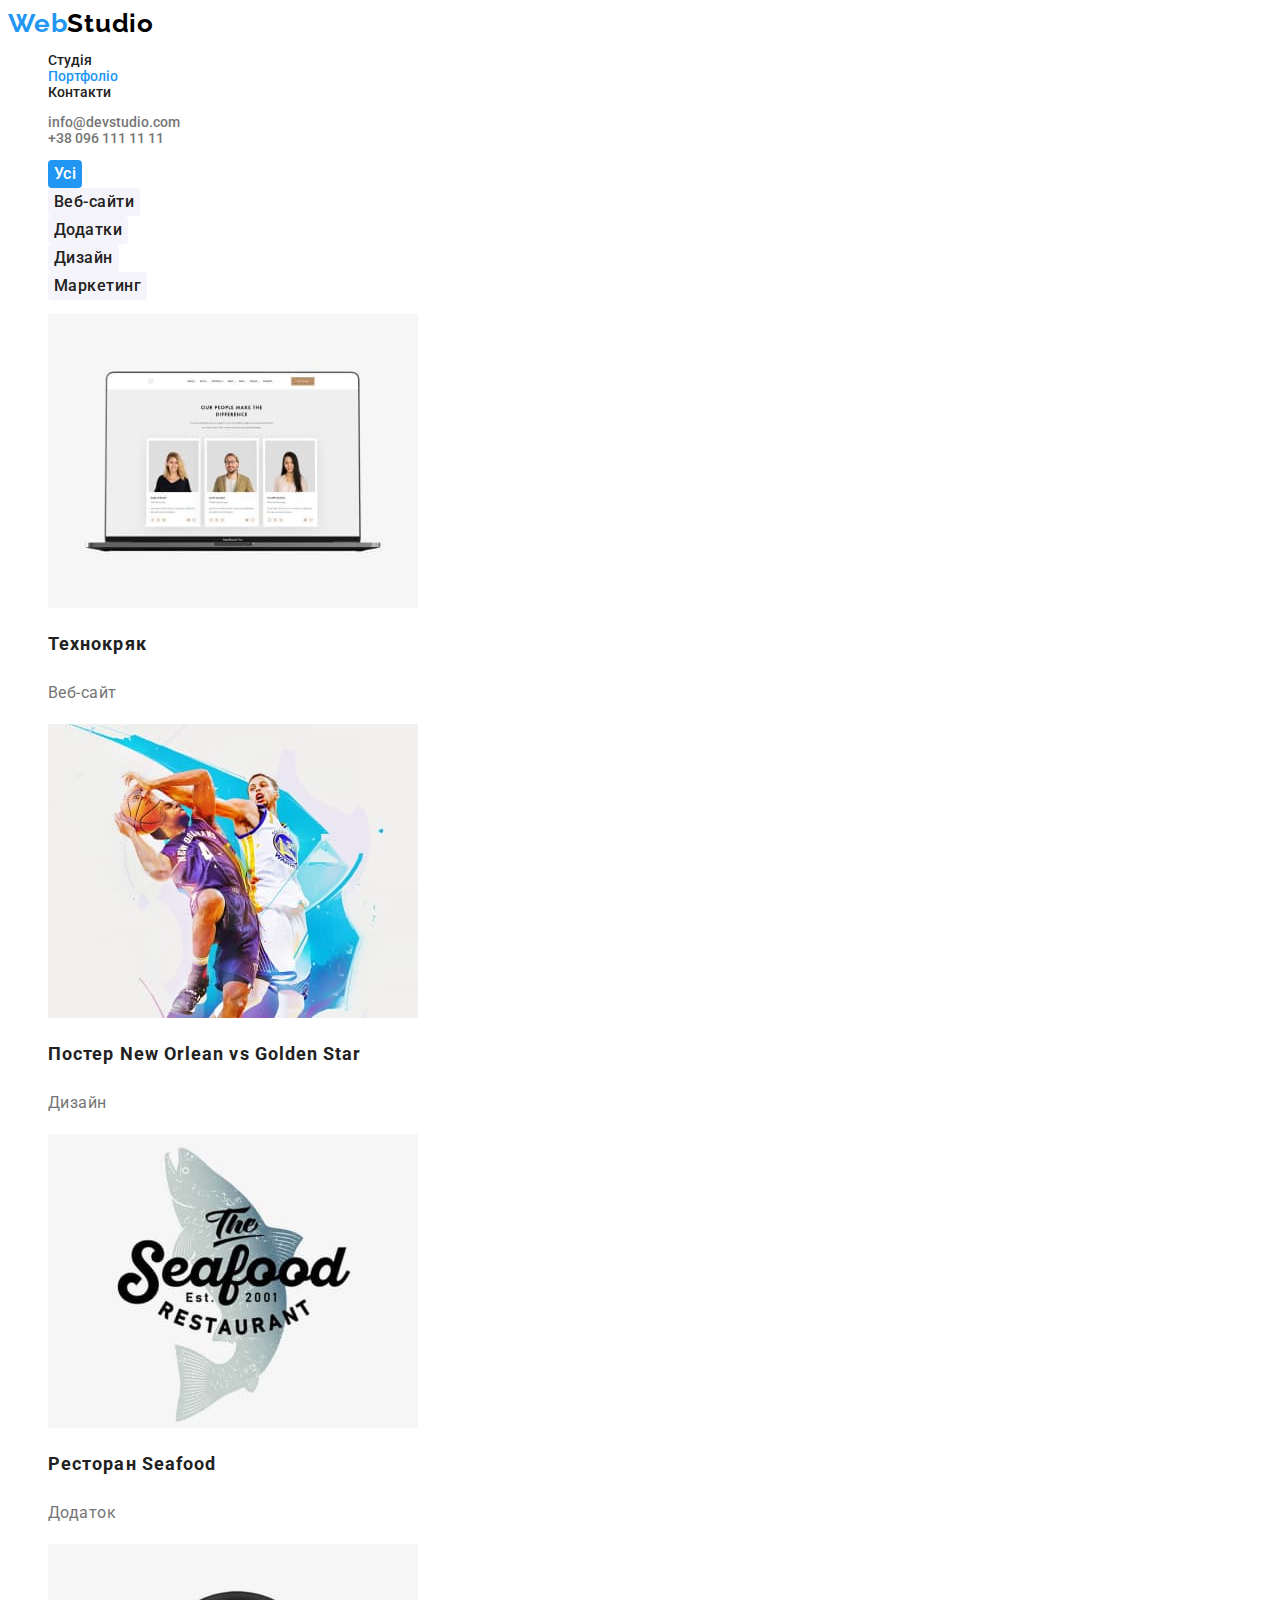
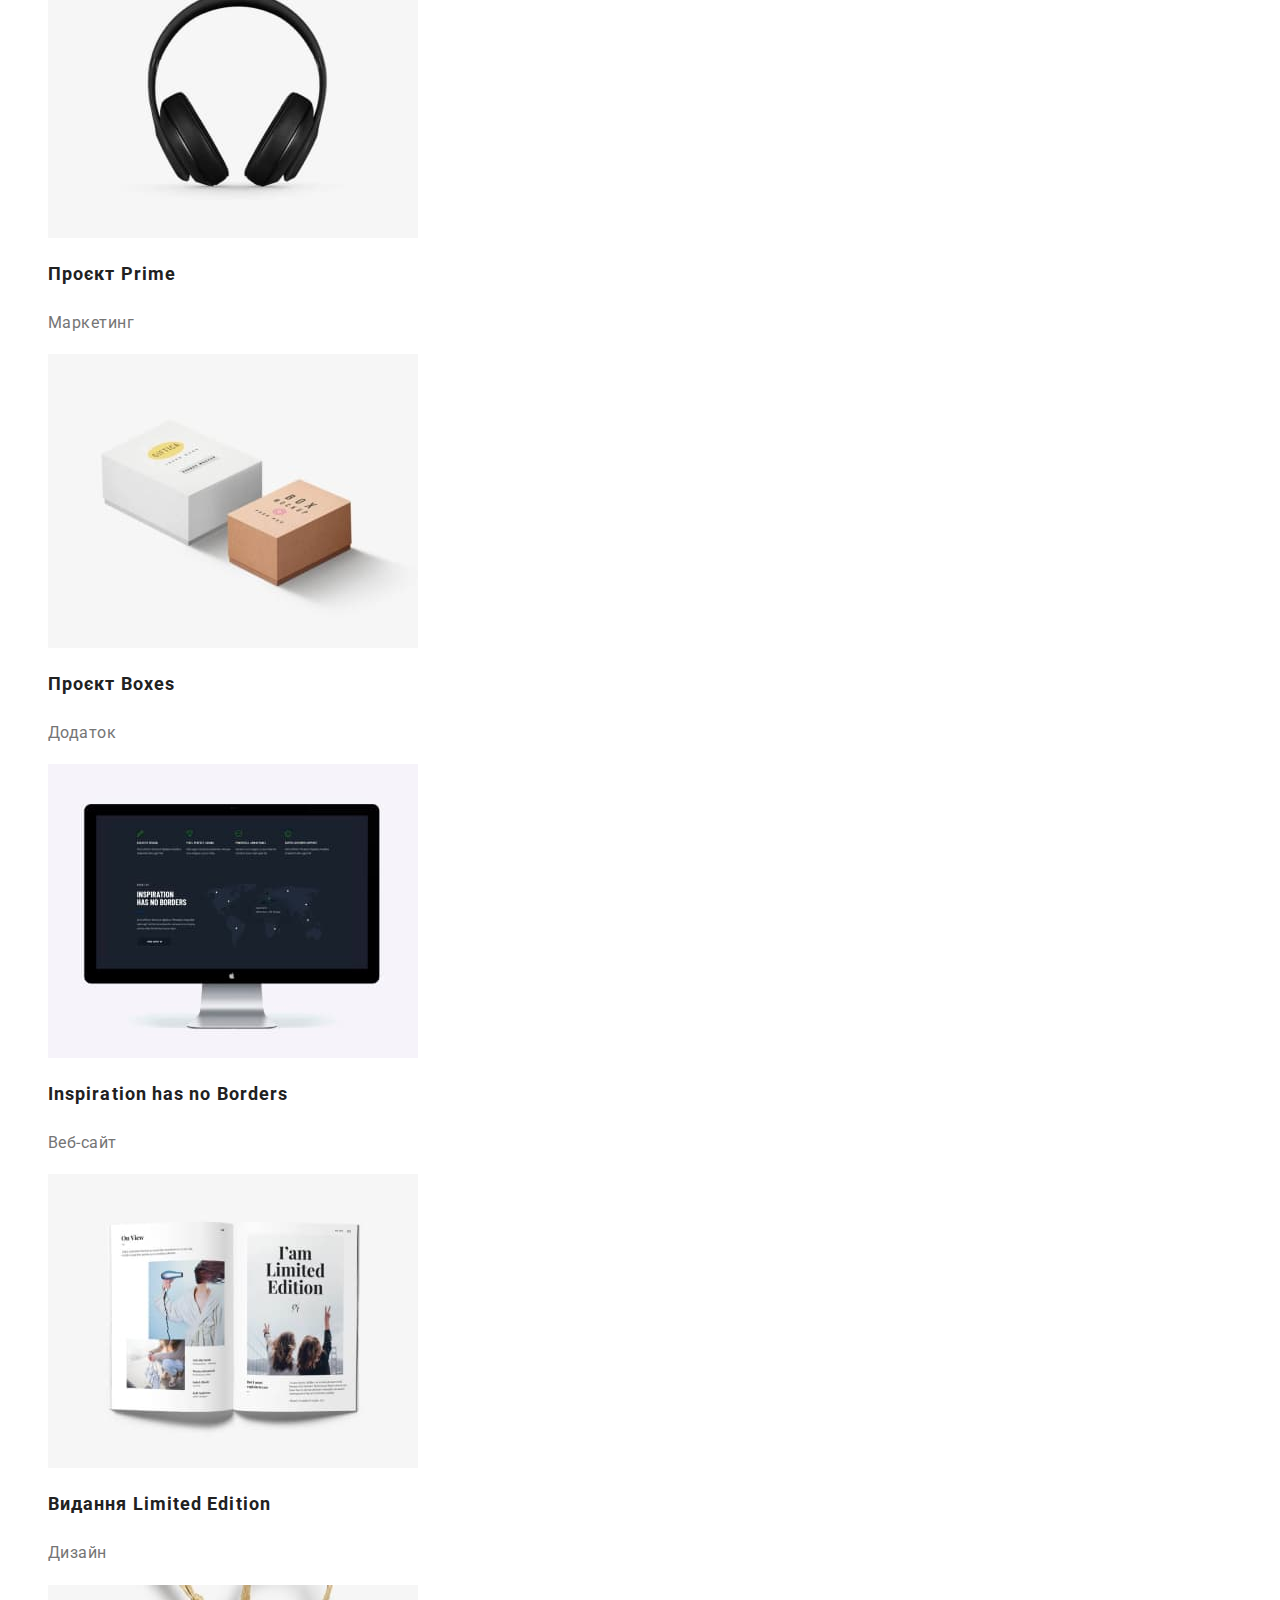
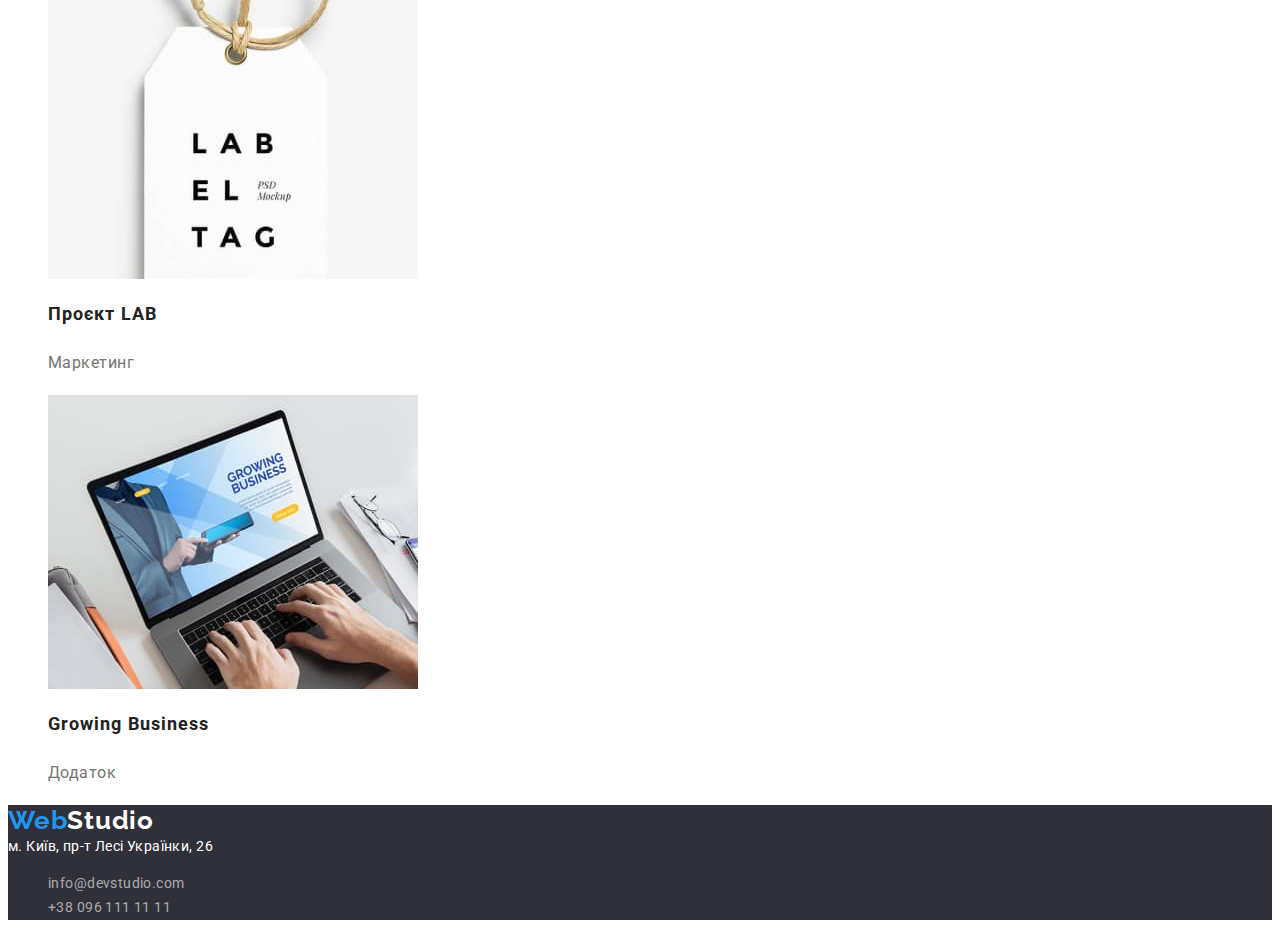
==== commit 3e3b2d95: "Correction 2" ====
--- a/portfolio.html
+++ b/portfolio.html
@@ -15,17 +15,17 @@
 
   <body>
     <header>
-      <a class="logo" href="/"><span class="logo-part">Web</span>Studio</a>
+      <a class="logo" href="./index.html"><span class="logo-part">Web</span>Studio</a>
 
       <nav class="header-nav">
-        <ul class="link">
+        <ul class="list">
           <li><a href="./index.html" class="link">Студія</a></li>
           <li><a href="./portfolio.html" class="link current">Портфоліо</a></li>
           <li><a href="" class="link">Контакти</a></li>
         </ul>
       </nav>
 
-      <ul class="contact link">
+      <ul class="contact list">
         <li><a href="mailto:info@devstudio.com" class="link">info@devstudio.com</a></li>
         <li><a href="tel:+380961111111" class="link">+38 096 111 11 11</a></li>
       </ul>
@@ -33,9 +33,9 @@
 
     <main>
       <section class="portfolio">
-        <h1 class="title">Портфоліо</h1>
+        <h1 class="hidden-title">Портфоліо</h1>
 
-        <ul class="link">
+        <ul class="list">
           <li><button type="button" class="button current">Усі</button></li>
           <li><button type="button" class="button">Веб-сайти</button></li>
           <li><button type="button" class="button">Додатки</button></li>
@@ -43,7 +43,7 @@
           <li><button type="button" class="button">Маркетинг</button></li>
         </ul>
 
-        <ul class="portfolio-list link">
+        <ul class="portfolio-list list">
           <li>
             <a class="link" href="">
               <img
@@ -132,10 +132,10 @@
     </main>
 
     <footer>
-      <a class="logo" href="/"><span class="logo-part">Web</span>Studio</a>
+      <a class="logo" href="./index.html"><span class="logo-part">Web</span>Studio</a>
       <address class="address">
-        <ul class="link">
-          <li>м. Київ, пр-т Лесі Українки, 26</li>
+        м. Київ, пр-т Лесі Українки, 26
+        <ul class="list">
           <li><a href="mailto:info@devstudio.com" class="address link">info@devstudio.com</a></li>
           <li><a href="tel:+380961111111" class="address link">+38 096 111 11 11</a></li>
         </ul>
--- a/css/style.css
+++ b/css/style.css
@@ -16,6 +16,7 @@
   color: var(--c-text);
   background-color: var(--c-backgr-prime);
   font-family: 'Roboto', sans-serif;
+  font-size: 14px;
 }
 
 /* Logo */
@@ -52,7 +53,11 @@
 /* Header */
 
 .link {
+  font-weight: 500;
   text-decoration: none;
+}
+
+.list {
   list-style: none;
 }
 
@@ -81,14 +86,13 @@
 .address {
   color: var(--c-text-invers);
   font-style: normal;
-}
-
-/* .address .text {
-	color: var(--c-text-invers);
-} */
+  line-height: 1.71; /* 24px 171.429% */
+  letter-spacing: 0.42px;
+}
 
 .address.link {
   color: var(--c-text-second);
+  font-weight: 400;
 }
 
 footer {
@@ -101,7 +105,7 @@
   color: var(--c-title);
 }
 
-.feature-title {
+.hidden-title {
   display: none;
 }
 
@@ -111,6 +115,7 @@
   background-color: var(--c-backgr-second);
   border-style: none;
   border-radius: 4px;
+  font-family: 'Roboto', sans-serif;
   font-size: 16px;
   font-weight: 500;
   line-height: 1.63; /* 26px 162.5% */
@@ -159,9 +164,9 @@
 
 .section-title {
   color: var(--c-title);
-  text-align: center;
   font-size: 36px;
   letter-spacing: 1.08px;
+  text-align: center;
 }
 
 .feature-list .title {
@@ -171,7 +176,7 @@
 }
 
 .feature-list .text {
-  font-size: 14px;
+  font-weight: 400;
   line-height: 1.71; /* 24px 171.429% */
   letter-spacing: 0.42px;
 }
@@ -182,14 +187,12 @@
   text-align: center;
   font-size: 16px;
   font-weight: 500;
-  /* line-height: 1.2; */
   letter-spacing: 0.48px;
 }
 
 .command-list .text {
   text-align: center;
   font-size: 16px;
-  /* line-height: 1.2; */
   letter-spacing: 0.48px;
 }
 
@@ -215,4 +218,5 @@
 
 .command {
   background-color: var(--c-backgr-second);
-}
+  color: #2a2a2a;
+}
